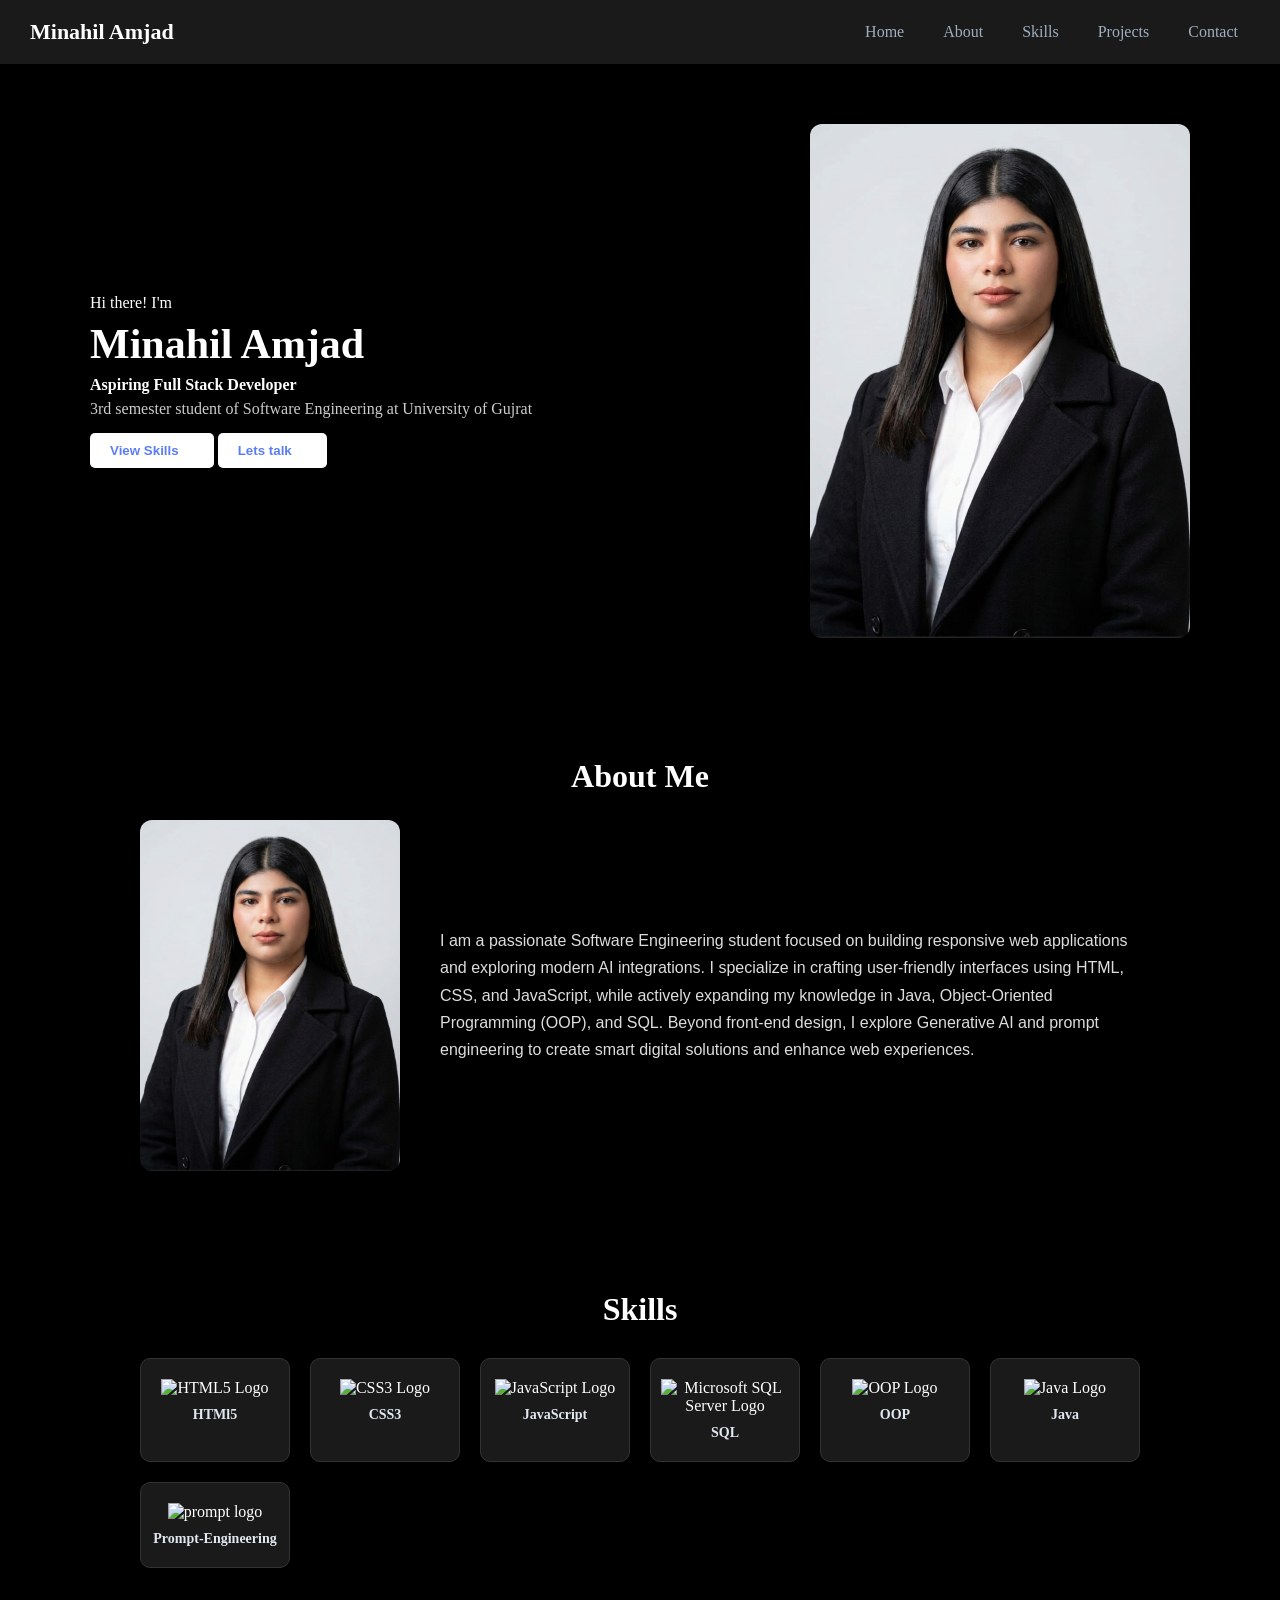
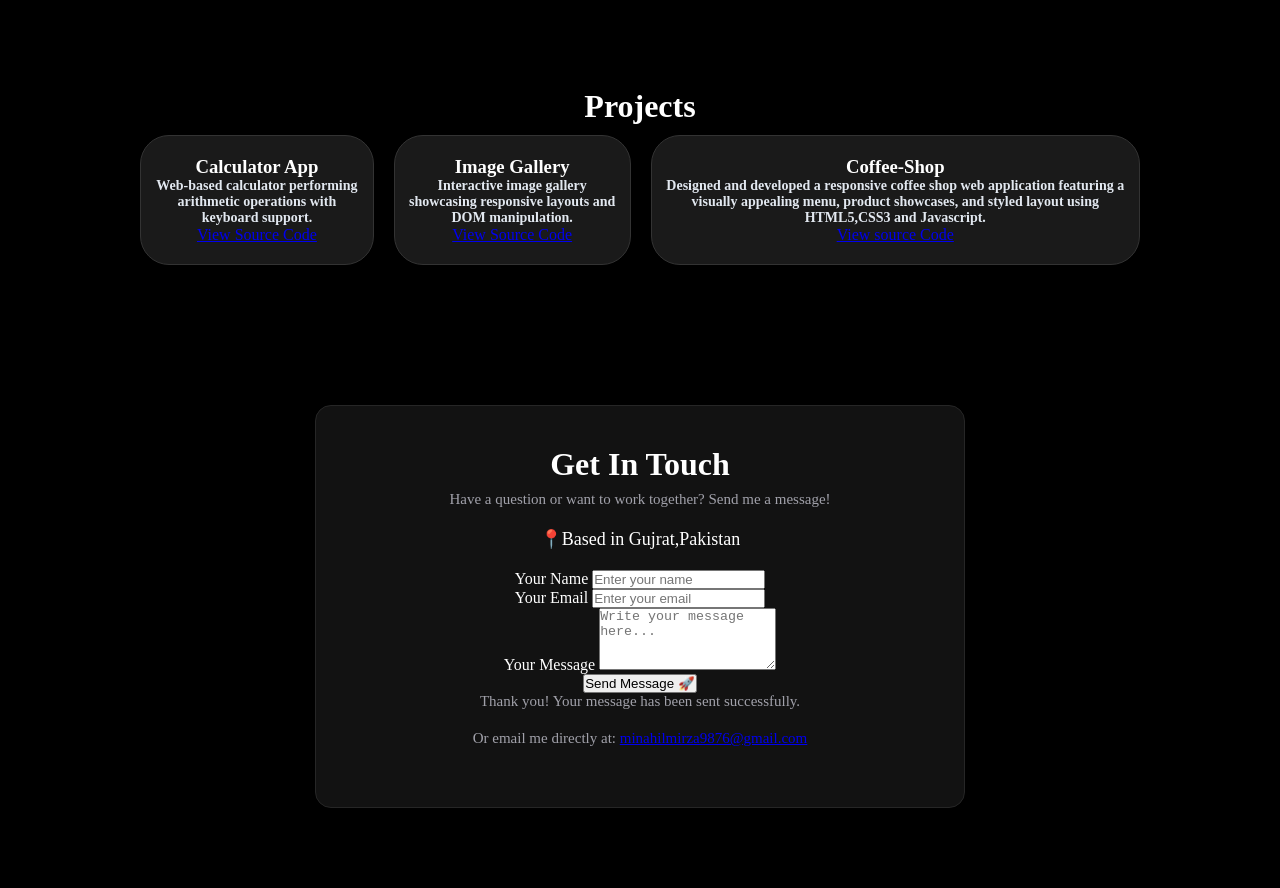
==== Portfolia/index.html @ fd956282 "Portfolia" ====
<!doctype html>
<html lang="en">
  <head>
    <meta charset="UTF-8" />
    <meta name="viewport" content="width=device-width, initial-scale=1.0" />
    <title>Minahil Amjad | Portfolio</title>
    <link rel="stylesheet" href="style.css" />
  </head>
  <body>
    <!-- Main Navigation -->
    <header>
      <div class="profile-name">Minahil Amjad</div>

      <nav class="topmenu">
        <a href="#home">Home</a>
        <a href="#about">About</a>
        <a href="#skills">Skills</a>
        <a href="#projects">Projects</a>
        <a href="#contact">Contact</a>
      </nav>
    </header>

    <!-- Hero / Home Section -->
    <section id="home">
      <!-- Left Box: Text Content -->
      <div class="home-text">
        <p>Hi there! I'm</p>
        <h1>Minahil Amjad</h1>
        <p class="subtitle">Aspiring Full Stack Developer</p>
        <p class="description">
          3rd semester student of Software Engineering at University of Gujrat
        </p>

        <div class="home-links">
          <button onclick="skills">
            <a href="#skills">View Skills</a>
          </button>
          <button onclick="contact">
            <a href="#contact">Lets talk</a>
          </button>
        </div>
      </div>

      <!-- Right Box: Image -->
      <div class="Myimage">
        <img src="Myimage.png" alt="Minahil Amjad headshot" />
      </div>
    </section>

    <!-- About Section -->
    <section id="about">
      <h2>About Me</h2>
      <div class="about-content">
        <img src="Myimage.png" alt="myimage" />

        <p>
          I am a passionate Software Engineering student focused on building
          responsive web applications and exploring modern AI integrations. I
          specialize in crafting user-friendly interfaces using HTML, CSS, and
          JavaScript, while actively expanding my knowledge in Java,
          Object-Oriented Programming (OOP), and SQL. Beyond front-end design, I
          explore Generative AI and prompt engineering to create smart digital
          solutions and enhance web experiences.
        </p>
      </div>
    </section>
    <!-- Skills Section -->
    <section id="skills">
      <h2>Skills</h2>
      <div class="skill-container">
        <div class="skill-card">
          <img
            src="https://cdn.jsdelivr.net/gh/devicons/devicon/icons/html5/html5-original.svg"
            alt="HTML5 Logo"
            width="50"
          />
          <p>HTMl5</p>
        </div>
        <div class="skill-card">
          <img
            src="https://cdn.jsdelivr.net/gh/devicons/devicon/icons/css3/css3-original.svg"
            alt="CSS3 Logo"
            width="50"
          />
          <p>CSS3</p>
        </div>
        <div class="skill-card">
          <img
            src="https://cdn.jsdelivr.net/gh/devicons/devicon/icons/javascript/javascript-original.svg"
            alt="JavaScript Logo"
            width="50"
          />
          <p>JavaScript</p>
        </div>
        <div class="skill-card">
          <img
            src="https://cdn.jsdelivr.net/gh/devicons/devicon/icons/microsoftsqlserver/microsoftsqlserver-plain.svg"
            alt="Microsoft SQL Server Logo"
            width="50"
          />
          <p>SQL</p>
        </div>
        <div class="skill-card">
          <img
            src="https://cdn.jsdelivr.net/gh/devicons/devicon/icons/codeigniter/codeigniter-plain.svg"
            alt="OOP Logo"
            width="50"
          />
          <p>OOP</p>
        </div>

        <div class="skill-card">
          <img
            src="https://cdn.jsdelivr.net/gh/devicons/devicon/icons/java/java-original.svg"
            alt="Java Logo"
            width="50"
          />
          <p>Java</p>
        </div>

        <div class="skill-card">
          <img
            src="https://api.iconify.design/lucide:sparkles.svg?color=%2338bdf8"
            alt="prompt logo"
            width="50"
          />
          <p>Prompt-Engineering</p>
        </div>
      </div>
    </section>

    <!-- Projects Section -->
    <section id="projects">
      <h2>Projects</h2>
      <div class="project-container">
        <div class="project-card">
          <h3>Calculator App</h3>
          <p>
            Web-based calculator performing arithmetic operations with keyboard
            support.
          </p>
          <a
            href="https://github.com/minahilmirza-only/Code-Alpha-Projects"
            target="_blank"
            rel="noopener"
            >View Source Code</a
          >
        </div>

        <div class="project-card">
          <h3>Image Gallery</h3>
          <p>
            Interactive image gallery showcasing responsive layouts and DOM
            manipulation.
          </p>
          <a
            href="https://github.com/minahilmirza-only/Code-Alpha-Projects"
            target="_blank"
            rel="noopener"
            >View Source Code</a
          >
        </div>

        <div class="project-card">
          <h3>Coffee-Shop</h3>
          <p>
            Designed and developed a responsive coffee shop web application
            featuring a visually appealing menu, product showcases, and styled
            layout using HTML5,CSS3 and Javascript.
          </p>
          <a
            href="https://github.com/minahilmirza-only/Coffee-Shop-Landing"
            target="_blank"
            rel="noopener"
            >View source Code
          </a>
        </div>
      </div>
    </section>

    <!-- Contact Section -->
    <section id="contact">
      <div class="contact-box">
        <h2>Get In Touch</h2>
        <p>Have a question or want to work together? Send me a message!</p>

        <!-- Location Display Badge -->
        <div class="location-badge">
          <p class="location-text">📍Based in Gujrat,Pakistan</p>
        </div>

        <!-- Interactive Form -->
        <form id="contactForm">
          <div class="input-field">
            <label for="userName">Your Name</label>
            <input
              type="text"
              id="userName"
              placeholder="Enter your name"
              required
            />
          </div>

          <div class="input-field">
            <label for="userEmail">Your Email</label>
            <input
              type="email"
              id="userEmail"
              placeholder="Enter your email"
              required
            />
          </div>

          <div class="input-field">
            <label for="userMessage">Your Message</label>
            <textarea
              id="userMessage"
              rows="4"
              placeholder="Write your message here..."
              required
            ></textarea>
          </div>

          <button type="submit" class="submit-btn">Send Message 🚀</button>
        </form>

        <!-- Success Pop-up Message -->
        <p id="successMessage" class="hidden-message">
          Thank you! Your message has been sent successfully.
        </p>

        <!-- Direct Email Fallback -->
        <div class="direct-contact">
          <p>
            Or email me directly at:
            <a href="mailto:minahilmirza9876@gmail.com"
              >minahilmirza9876@gmail.com</a
            >
          </p>
        </div>
      </div>
    </section>
  </body>
</html>
---- Portfolia/style.css ----
* {
  margin: 0;
  padding: 0;
  box-sizing: border-box; /* Ensures padding doesn't break width calculations */
}

body {
  background-color: black;
  color: white;
}

header {
  display: flex;
  justify-content: space-between;
  align-items: center;
  padding: 15px 30px;
  background-color: #1a1a1a;
  position: sticky;
  top: 0;
  z-index: 1000;
}

.profile-name {
  font-size: 22px;
  font-weight: bold;
}

section {
  width: 90%;
  max-width: 1000px;
  margin: 0 auto;
  padding: 60px 0;
}

.topmenu {
  display: flex;
  gap: 15px;
}

.topmenu a {
  padding: 8px 12px;
  color: #a0aec0;
  text-decoration: none;
}
.topmenu a:hover {
  color: white;
  font-weight: bold;
}
/* Home Section Layout */
#home {
  display: flex;
  align-items: center;
  justify-content: space-between;
  gap: 40px;
  width: 90%;
  max-width: 1100px;
  margin: 0 auto;
  padding: 60px 0;
}

.home-text {
  flex: 1;
}

.home-text h1 {
  font-size: 42px;
  margin: 8px 0;
}

.home-text .subtitle {
  font-weight: bold;
  margin-bottom: 6px;
}

.home-text .description {
  color: #cccccc;
  margin-bottom: 15px;
}

.home-links a {
  color: #5c7df6;
  text-decoration: none;
  margin-right: 15px;
  font-weight: bold;
}

.home-links button {
  padding: 10px 20px;
  background-color: white;
  border: none;
  border-radius: 5px;
}

.Myimage {
  width: 380px;
  flex-shrink: 0;
}

.Myimage img {
  width: 100%;
  height: auto;
  display: block;
  border-radius: 12px;
}

#about h2 {
  margin-bottom: 25px;
  text-align: center;
  font-size: 32px;
}

.about-content {
  display: flex;
  align-items: center;
  gap: 40px;
}

.about-content img {
  width: 260px;
  height: auto;
  border-radius: 12px;
  flex-shrink: 0;
}

.about-content p {
  font-size: 16px;
  line-height: 1.7;
  color: #dddddd;
  font-family: Arial, sans-serif;
  margin: 0;
  padding: 0;
}
/* Skills Section Main Wrapper */
#skills {
  width: 90%;
  max-width: 1000px;
  margin: 0 auto;
  padding: 60px 0;
}

#skills h2 {
  margin-bottom: 30px;
  text-align: center;
  font-size: 32px;
}
.skill-container {
  display: grid;
  grid-template-columns: repeat(auto-fit, minmax(130px, 1fr));
  gap: 20px;
  justify-content: center;
}
.skill-card {
  background-color: #1a1a1a;
  border: 1px solid #333333;
  border-radius: 10px;
  padding: 20px 10px;
  text-align: center;
  transition:
    transform 0.2s ease,
    border-color 0.2s ease;
}
.skill-card:hover {
  transform: translate(-5px);
  border-color: #38bdf8;
}
.skill-card img {
  margin-bottom: 10px;
}
.skill-card p {
  font-size: 14px;
  font-weight: bold;
  color: #e2e8f0;
}
#projects {
  width: 90%;
  max-width: 1000px;
  padding: 60px 0;
  margin: 0 auto;
}
#projects h2 {
  margin-bottom: 10px;
  text-align: center;
  font-size: 32px;
}
.project-container {
  display: flex;
  justify-content: center;
  gap: 20px;
}

.project-card {
  background-color: #1a1a1a;
  border: 1px solid #333333;
  border-radius: 29px;
  padding: 20px 10px;
  text-align: center;
  transition:
    transform 0.2s ease,
    border-color 0.2s ease;
}
.project-card:hover {
  transform: translateY(-5px);
  border-color: #38bdf8;
}

.project-card p {
  font-size: 14px;
  font-weight: bold;
  color: #e2e8f0;
}
#contact {
  width: 90%;
  max-width: 650px;
  margin: 0 auto;
  padding: 80px 0;
}

.contact-box {
  background-color: #121212;
  border: 1px solid #262626;
  border-radius: 16px;
  padding: 40px 30px;
  text-align: center;
  box-shadow: 0 10px 30px rgba(0, 0, 0, 0.5);
}
.contact-box h2 {
  font-size: 32px;
  color: #ffffff;
  margin-bottom: 8px;
}
.contact-box p {
  font-size: 15px;
  color: #a1a1aa;
  margin-bottom: 20px;
}
.location-badge p {
  color: white;
  font-size: 18px;
}
#contactForm {
  display: block;
  gap: 10px;
}
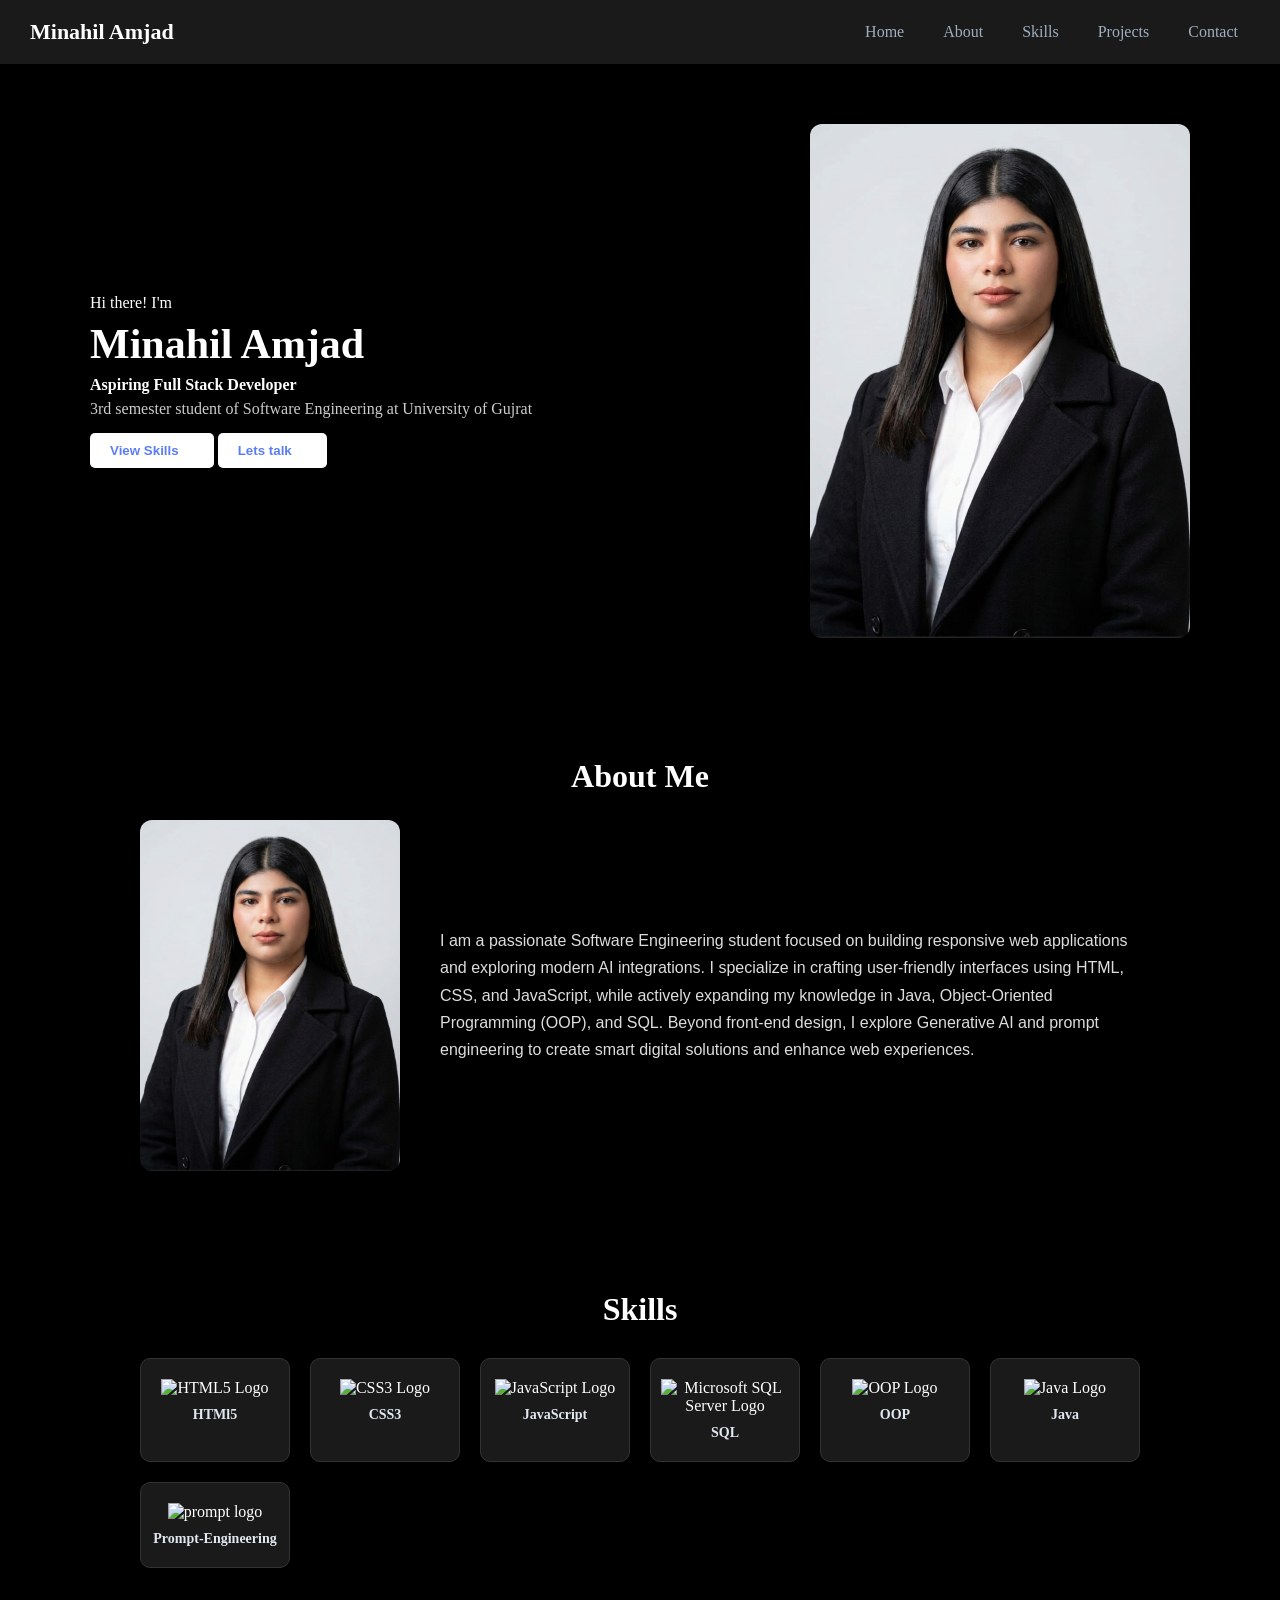
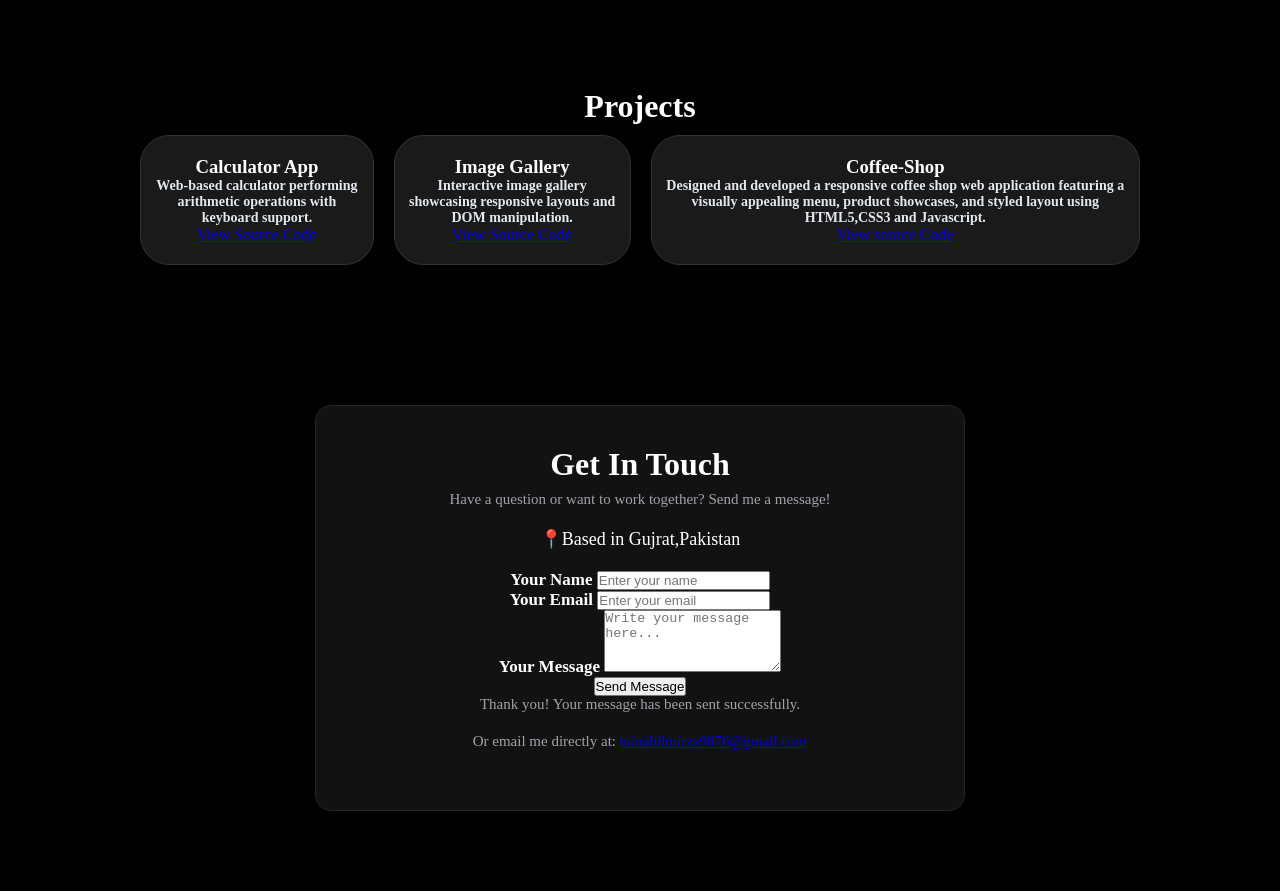
==== commit aeb019de: "Portfolia" ====
--- a/Portfolia/index.html
+++ b/Portfolia/index.html
@@ -221,7 +221,7 @@
             ></textarea>
           </div>
 
-          <button type="submit" class="submit-btn">Send Message 🚀</button>
+          <button type="submit" class="submit-btn">Send Message</button>
         </form>
 
         <!-- Success Pop-up Message -->
--- a/Portfolia/style.css
+++ b/Portfolia/style.css
@@ -241,3 +241,8 @@
   display: block;
   gap: 10px;
 }
+.input-field {
+  font-size: 17px;
+  font-weight: bold;
+  color: white;
+}
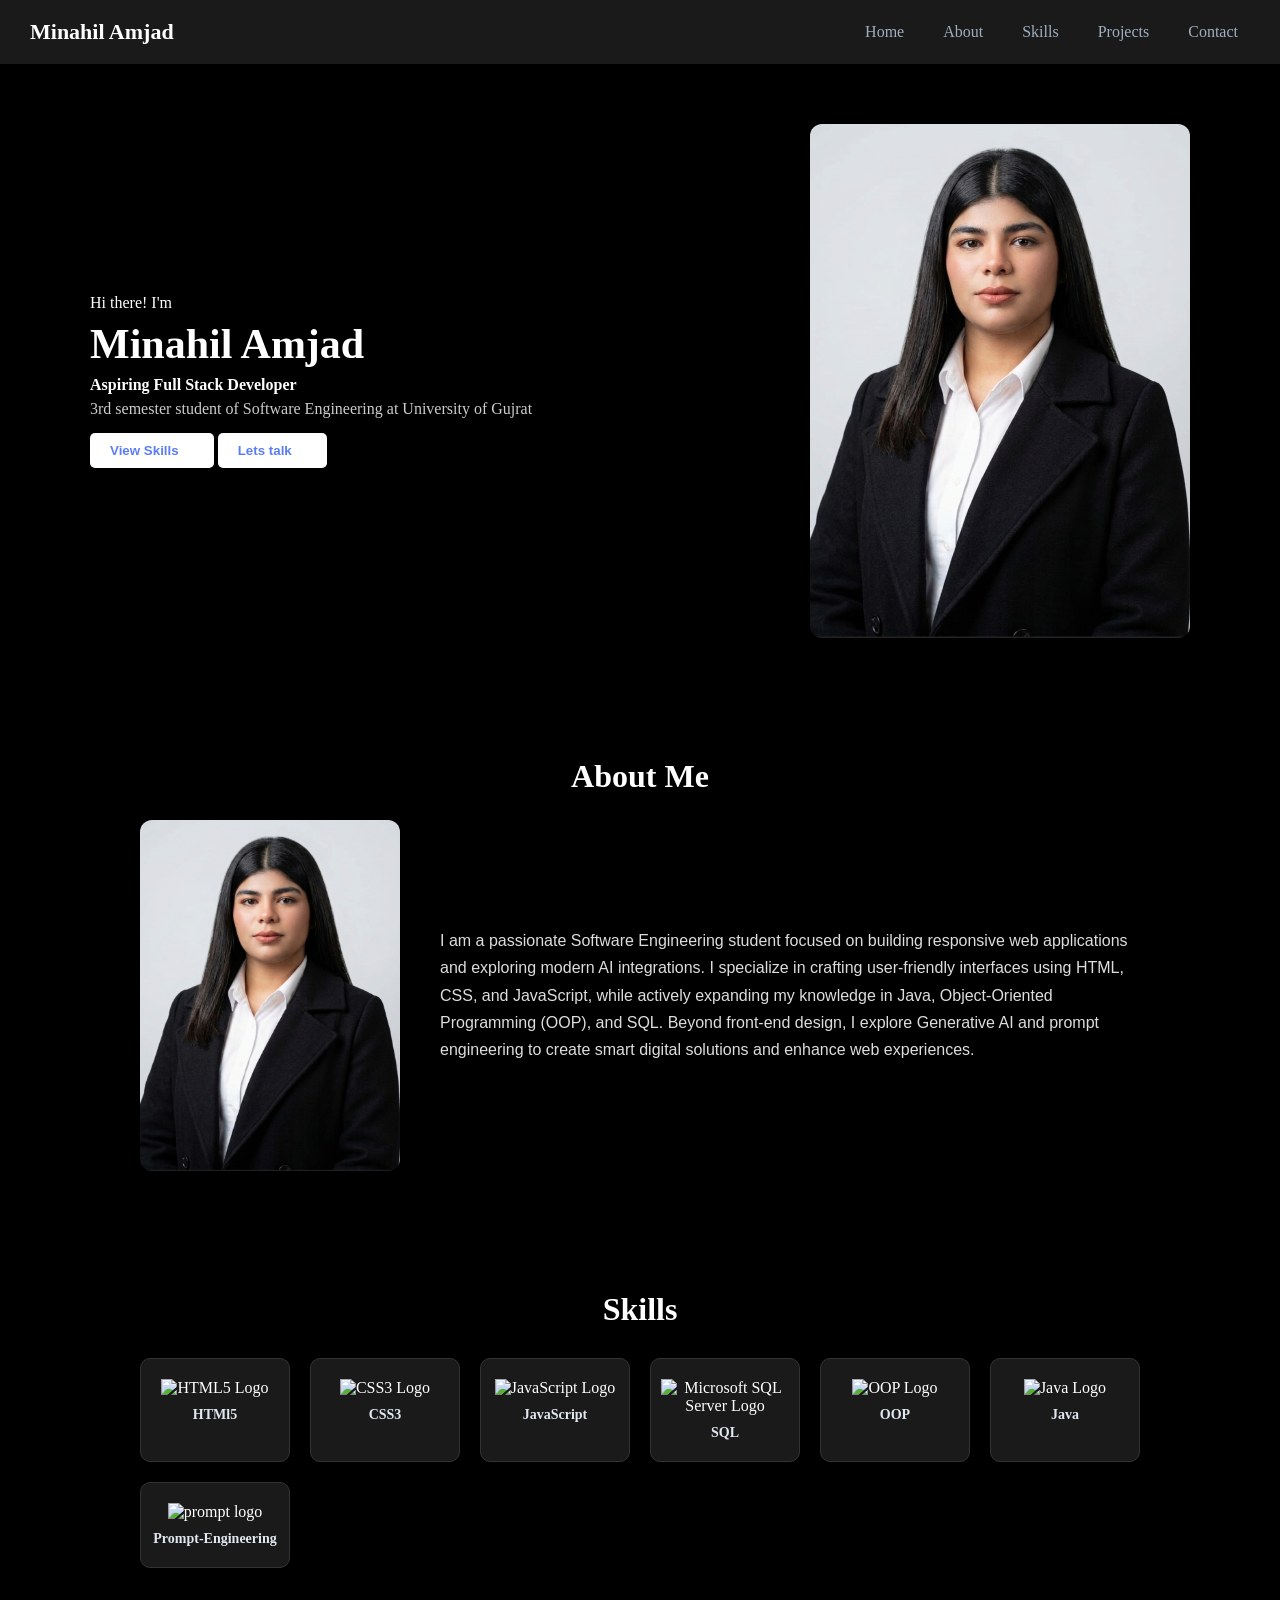
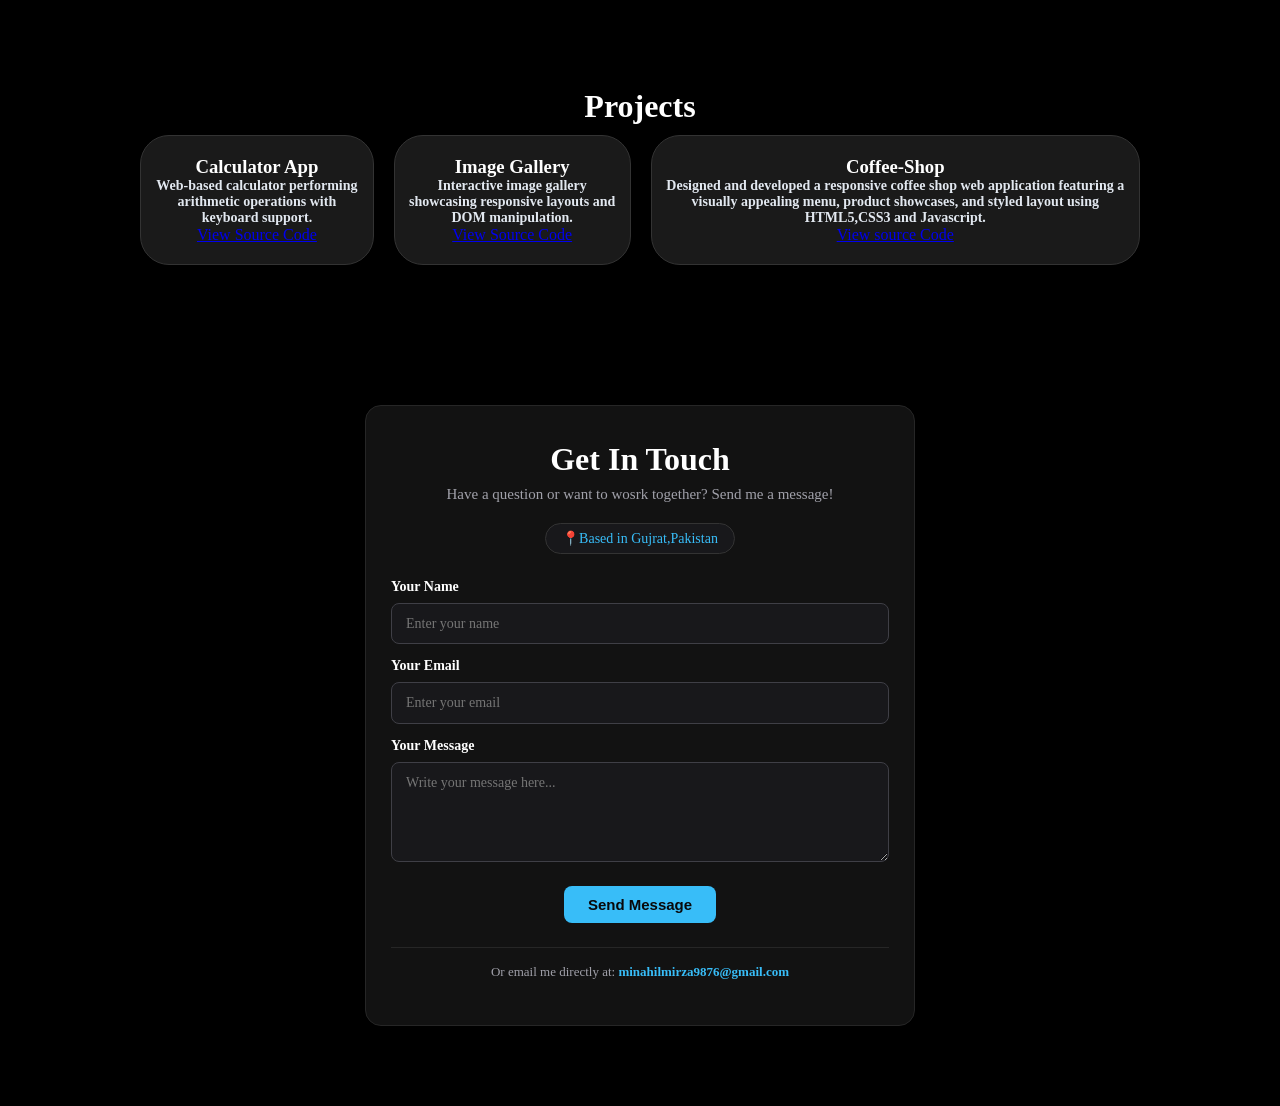
==== commit c21075e7: "Portfolia" ====
--- a/Portfolia/index.html
+++ b/Portfolia/index.html
@@ -182,7 +182,7 @@
     <section id="contact">
       <div class="contact-box">
         <h2>Get In Touch</h2>
-        <p>Have a question or want to work together? Send me a message!</p>
+        <p>Have a question or want to wosrk together? Send me a message!</p>
 
         <!-- Location Display Badge -->
         <div class="location-badge">
--- a/Portfolia/style.css
+++ b/Portfolia/style.css
@@ -208,9 +208,10 @@
   font-weight: bold;
   color: #e2e8f0;
 }
+
 #contact {
   width: 90%;
-  max-width: 650px;
+  max-width: 550px;
   margin: 0 auto;
   padding: 80px 0;
 }
@@ -219,30 +220,142 @@
   background-color: #121212;
   border: 1px solid #262626;
   border-radius: 16px;
-  padding: 40px 30px;
+  padding: 35px 25px 45px 25px;
   text-align: center;
   box-shadow: 0 10px 30px rgba(0, 0, 0, 0.5);
-}
+  box-sizing: border-box;
+  overflow: visible;
+}
+
 .contact-box h2 {
   font-size: 32px;
   color: #ffffff;
   margin-bottom: 8px;
 }
-.contact-box p {
+
+/* Specific Subtitle Paragraph */
+.contact-box > p {
   font-size: 15px;
   color: #a1a1aa;
   margin-bottom: 20px;
 }
-.location-badge p {
-  color: white;
-  font-size: 18px;
-}
+
+/* Location Badge */
+.location-badge {
+  display: inline-block;
+  background-color: #18181b;
+  border: 1px solid #333333;
+  padding: 6px 16px;
+  border-radius: 20px;
+  margin-bottom: 25px;
+}
+
+.location-badge .location-text {
+  color: #38bdf8;
+  font-size: 14px;
+  margin-bottom: 0;
+}
+
+/* Form Container */
 #contactForm {
-  display: block;
-  gap: 10px;
-}
+  display: flex;
+  flex-direction: column;
+  gap: 14px;
+  text-align: left;
+  margin-bottom: 20px;
+}
+
 .input-field {
-  font-size: 17px;
-  font-weight: bold;
-  color: white;
-}
+  display: flex;
+  flex-direction: column;
+  gap: 8px;
+}
+
+.input-field label {
+  font-size: 14px;
+  font-weight: bold;
+  color: #ffffff;
+}
+
+.input-field input,
+.input-field textarea {
+  width: 100%;
+  padding: 10px 14px;
+  line-height: 1.4;
+  background-color: #18181b;
+  border: 1px solid #3f3f46;
+  border-radius: 8px;
+  color: #ffffff;
+  font-size: 14px;
+  font-family: inherit;
+  outline: none;
+  box-sizing: border-box;
+  transition:
+    border-color 0.2s ease,
+    box-shadow 0.2s ease;
+}
+
+.input-field input:focus,
+.input-field textarea:focus {
+  border-color: #38bdf8;
+  box-shadow: 0 0 0 3px rgba(56, 189, 248, 0.15);
+}
+
+/* Submit Button Fixed */
+#contactForm .submit-btn {
+  background-color: #38bdf8;
+  color: #09090b;
+  font-size: 15px;
+  font-weight: bold;
+  padding: 10px 24px;
+  border: none;
+  border-radius: 8px;
+  cursor: pointer;
+  margin-top: 10px;
+  align-self: center;
+  width: fit-content;
+  transition:
+    background-color 0.2s ease,
+    transform 0.1s ease;
+}
+
+#contactForm .submit-btn:hover {
+  background-color: #7dd3fc;
+  transform: translateY(-2px);
+}
+
+/* Hidden Message */
+.hidden-message {
+  display: none;
+  color: #4ade80;
+  font-size: 14px;
+  margin-top: 15px;
+}
+
+/* Direct Contact Footer Link */
+.direct-contact {
+  margin-top: 24px;
+  padding-top: 16px;
+  border-top: 1px solid #262626;
+  font-size: 13px;
+  color: #a1a1aa;
+  word-wrap: break-word;
+  overflow-wrap: break-word;
+}
+
+.direct-contact p {
+  margin-bottom: 0;
+}
+
+.direct-contact a {
+  color: #38bdf8;
+  text-decoration: none;
+  font-weight: 600;
+  display: inline-block;
+  max-width: 100%;
+  word-break: break-all;
+}
+
+.direct-contact a:hover {
+  text-decoration: underline;
+}
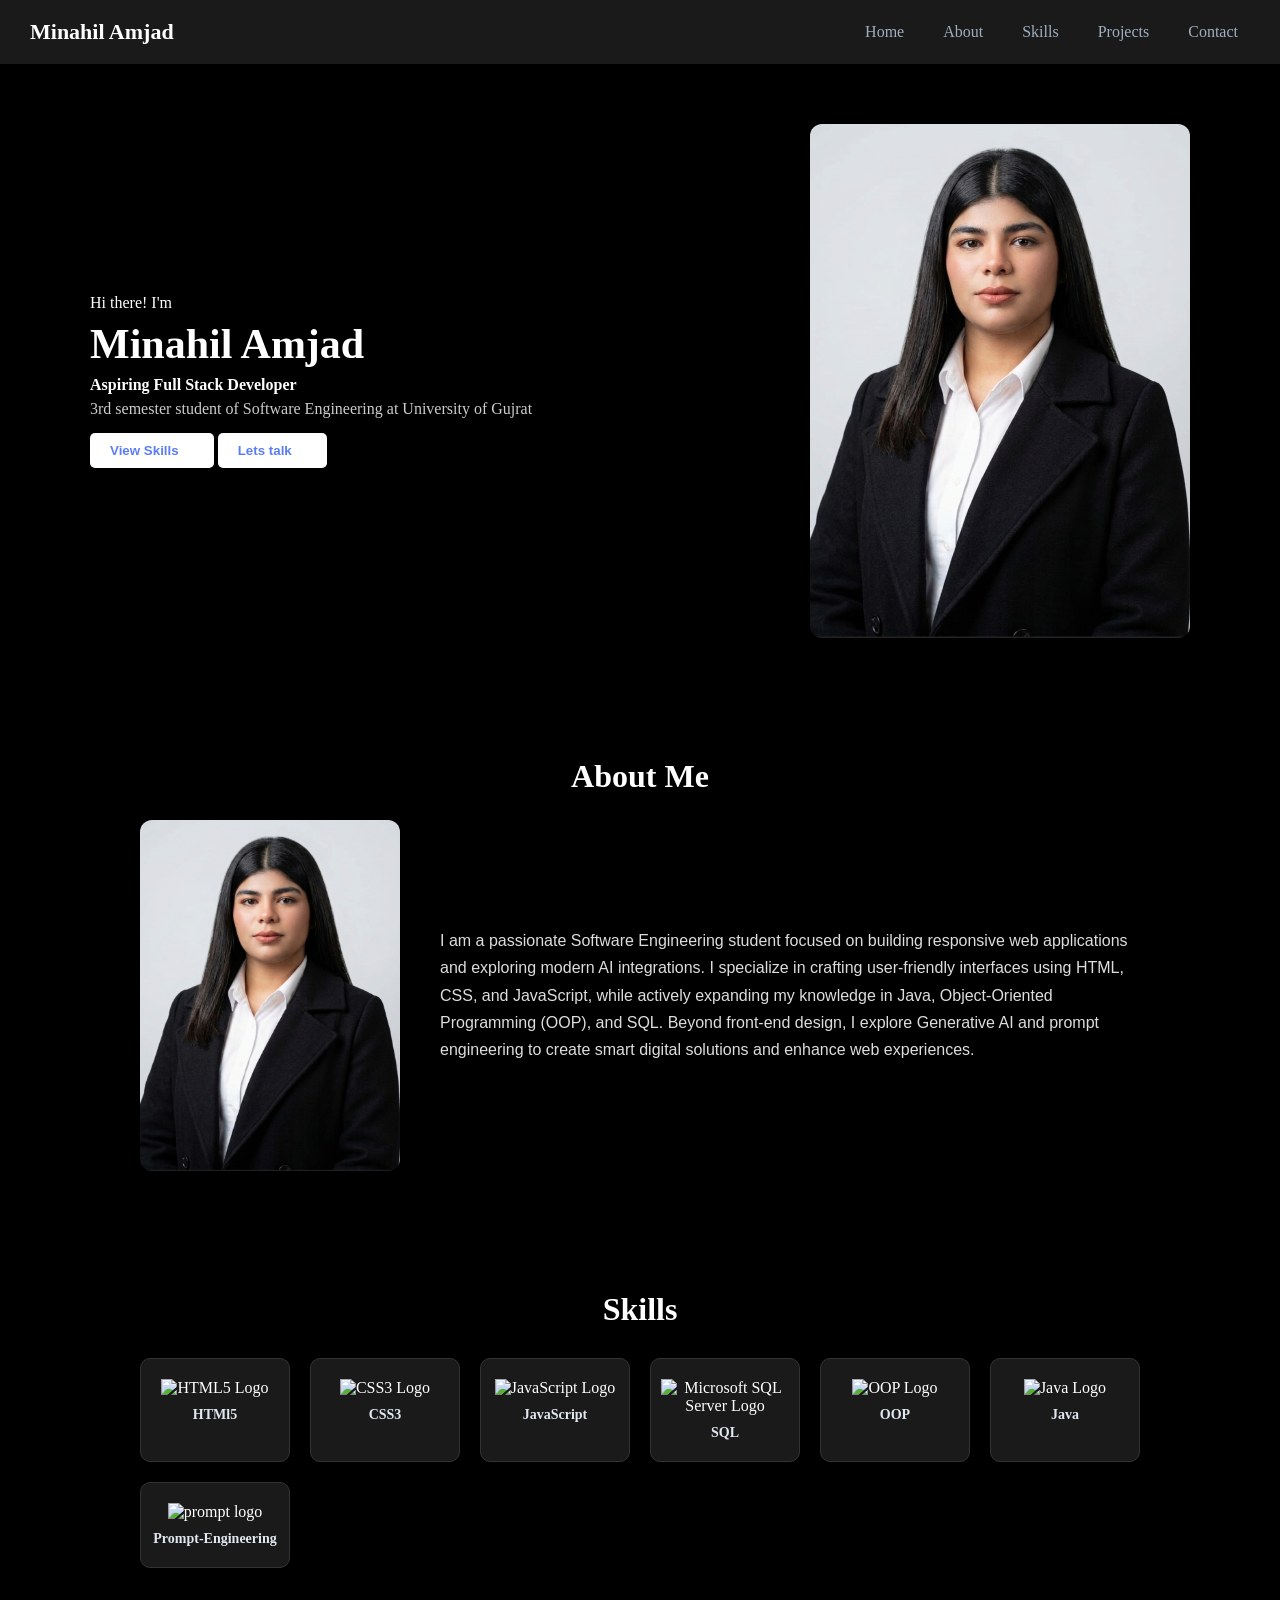
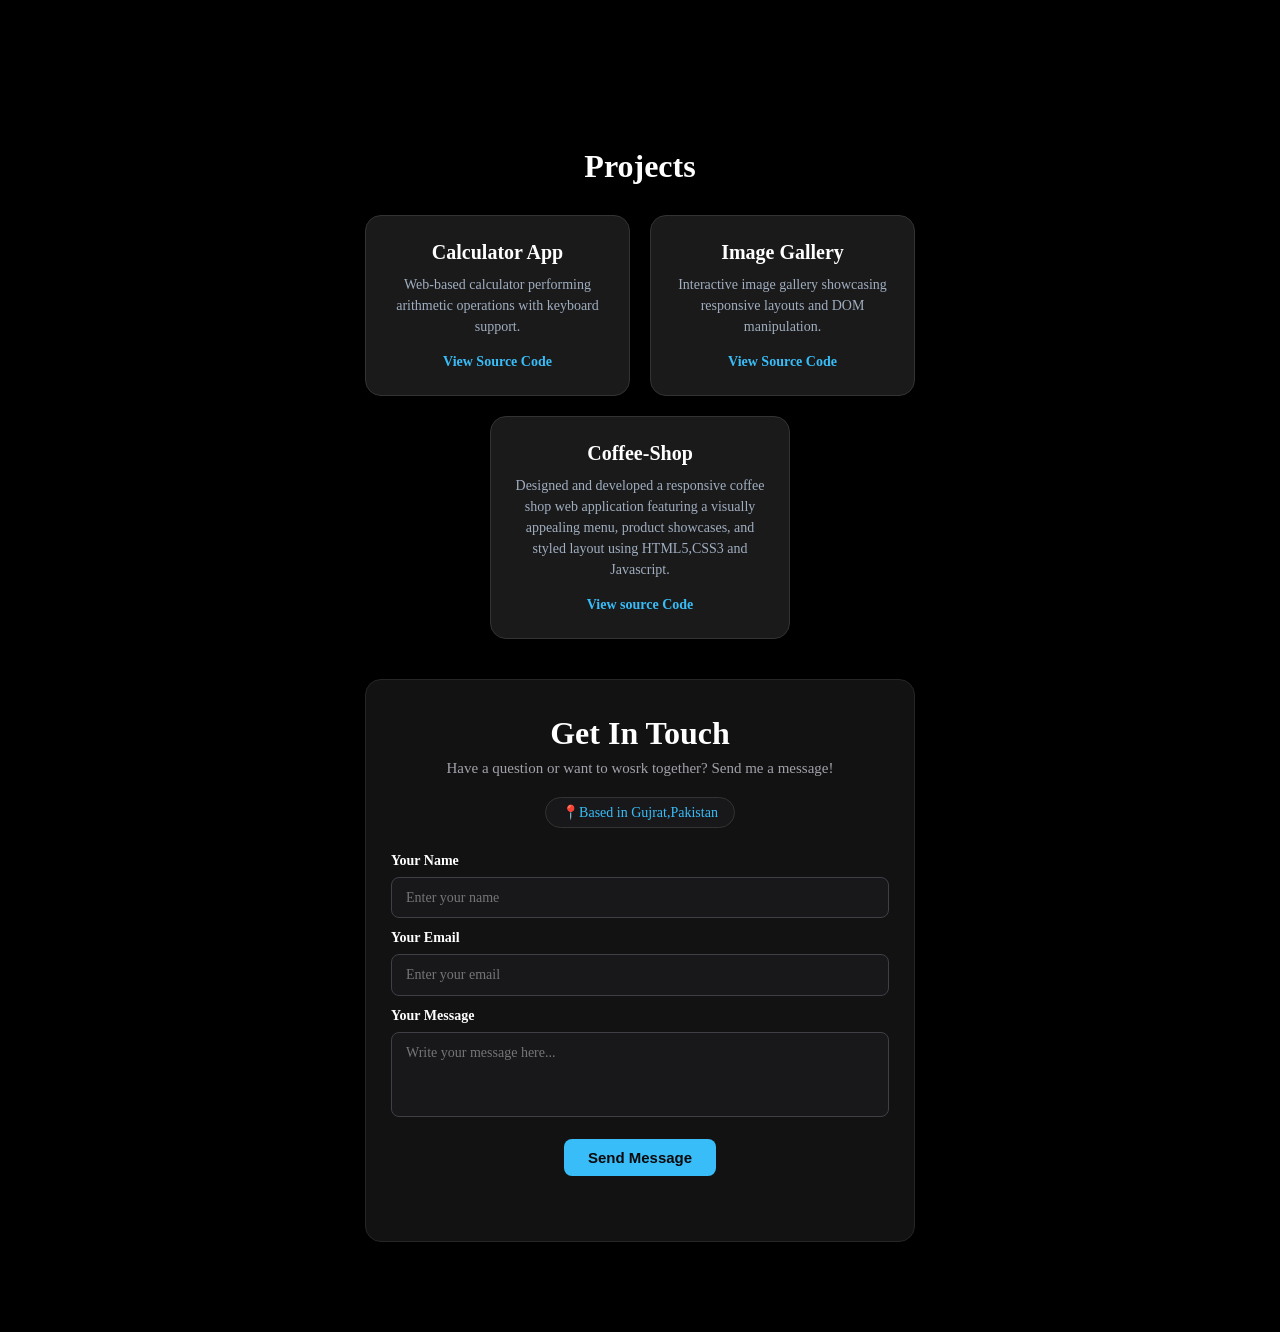
==== commit dd70e572: "Portfolia" ====
--- a/Portfolia/index.html
+++ b/Portfolia/index.html
@@ -228,16 +228,6 @@
         <p id="successMessage" class="hidden-message">
           Thank you! Your message has been sent successfully.
         </p>
-
-        <!-- Direct Email Fallback -->
-        <div class="direct-contact">
-          <p>
-            Or email me directly at:
-            <a href="mailto:minahilmirza9876@gmail.com"
-              >minahilmirza9876@gmail.com</a
-            >
-          </p>
-        </div>
       </div>
     </section>
   </body>
--- a/Portfolia/style.css
+++ b/Portfolia/style.css
@@ -2,6 +2,18 @@
   margin: 0;
   padding: 0;
   box-sizing: border-box; /* Ensures padding doesn't break width calculations */
+}
+
+body,
+section,
+#home,
+#about,
+#skills,
+#projects,
+#contact {
+  height: 1000%;
+  min-height: fit-content;
+  overflow: visible;
 }
 
 body {
@@ -30,6 +42,7 @@
   max-width: 1000px;
   margin: 0 auto;
   padding: 60px 0;
+  height: auto;
 }
 
 .topmenu {
@@ -136,6 +149,7 @@
   max-width: 1000px;
   margin: 0 auto;
   padding: 60px 0;
+  height: 100%;
 }
 
 #skills h2 {
@@ -173,47 +187,73 @@
 }
 #projects {
   width: 90%;
-  max-width: 1000px;
-  padding: 60px 0;
+  max-width: 550px;
   margin: 0 auto;
+  padding: 40px 0 20px 0;
+  margin-top: 60px;
 }
 #projects h2 {
   margin-bottom: 10px;
   text-align: center;
   font-size: 32px;
+  padding: 20px;
 }
 .project-container {
   display: flex;
   justify-content: center;
+  flex-wrap: wrap; /* Fix: Flex wrap responsive layout align karega */
   gap: 20px;
 }
 
 .project-card {
   background-color: #1a1a1a;
   border: 1px solid #333333;
-  border-radius: 29px;
-  padding: 20px 10px;
-  text-align: center;
+  border-radius: 16px;
+  padding: 25px 20px;
+  text-align: center;
+  flex: 1;
+  min-width: 250px;
+  max-width: 300px;
   transition:
     transform 0.2s ease,
     border-color 0.2s ease;
 }
+
 .project-card:hover {
   transform: translateY(-5px);
   border-color: #38bdf8;
 }
 
+.project-card h3 {
+  font-size: 20px;
+  color: #ffffff;
+  margin-bottom: 10px;
+}
+
 .project-card p {
   font-size: 14px;
-  font-weight: bold;
-  color: #e2e8f0;
+  color: #a0aec0;
+  line-height: 1.5;
+  margin-bottom: 15px;
+  font-weight: normal; /* Paragraph ko light formatting di hai */
+}
+
+.project-card a {
+  color: #38bdf8;
+  text-decoration: none;
+  font-weight: bold;
+  font-size: 14px;
+}
+
+.project-card a:hover {
+  text-decoration: underline;
 }
 
 #contact {
   width: 90%;
   max-width: 550px;
-  margin: 0 auto;
-  padding: 80px 0;
+  margin: 0 auto 50px auto;
+  padding: 20px 0 40px 0;
 }
 
 .contact-box {
@@ -260,7 +300,7 @@
 #contactForm {
   display: flex;
   flex-direction: column;
-  gap: 14px;
+  gap: 12px;
   text-align: left;
   margin-bottom: 20px;
 }
@@ -277,8 +317,7 @@
   color: #ffffff;
 }
 
-.input-field input,
-.input-field textarea {
+.input-field input {
   width: 100%;
   padding: 10px 14px;
   line-height: 1.4;
@@ -294,7 +333,24 @@
     border-color 0.2s ease,
     box-shadow 0.2s ease;
 }
-
+.input-field textarea {
+  width: 100%;
+  height: 85px; /* Compact vertical height */
+  padding: 10px 14px;
+  line-height: 1.4;
+  background-color: #18181b;
+  border: 1px solid #3f3f46;
+  border-radius: 8px;
+  color: #ffffff;
+  font-size: 14px;
+  font-family: inherit;
+  outline: none;
+  box-sizing: border-box;
+  resize: none; /* User drag resize disable karega */
+  transition:
+    border-color 0.2s ease,
+    box-shadow 0.2s ease;
+}
 .input-field input:focus,
 .input-field textarea:focus {
   border-color: #38bdf8;
@@ -331,31 +387,3 @@
   font-size: 14px;
   margin-top: 15px;
 }
-
-/* Direct Contact Footer Link */
-.direct-contact {
-  margin-top: 24px;
-  padding-top: 16px;
-  border-top: 1px solid #262626;
-  font-size: 13px;
-  color: #a1a1aa;
-  word-wrap: break-word;
-  overflow-wrap: break-word;
-}
-
-.direct-contact p {
-  margin-bottom: 0;
-}
-
-.direct-contact a {
-  color: #38bdf8;
-  text-decoration: none;
-  font-weight: 600;
-  display: inline-block;
-  max-width: 100%;
-  word-break: break-all;
-}
-
-.direct-contact a:hover {
-  text-decoration: underline;
-}
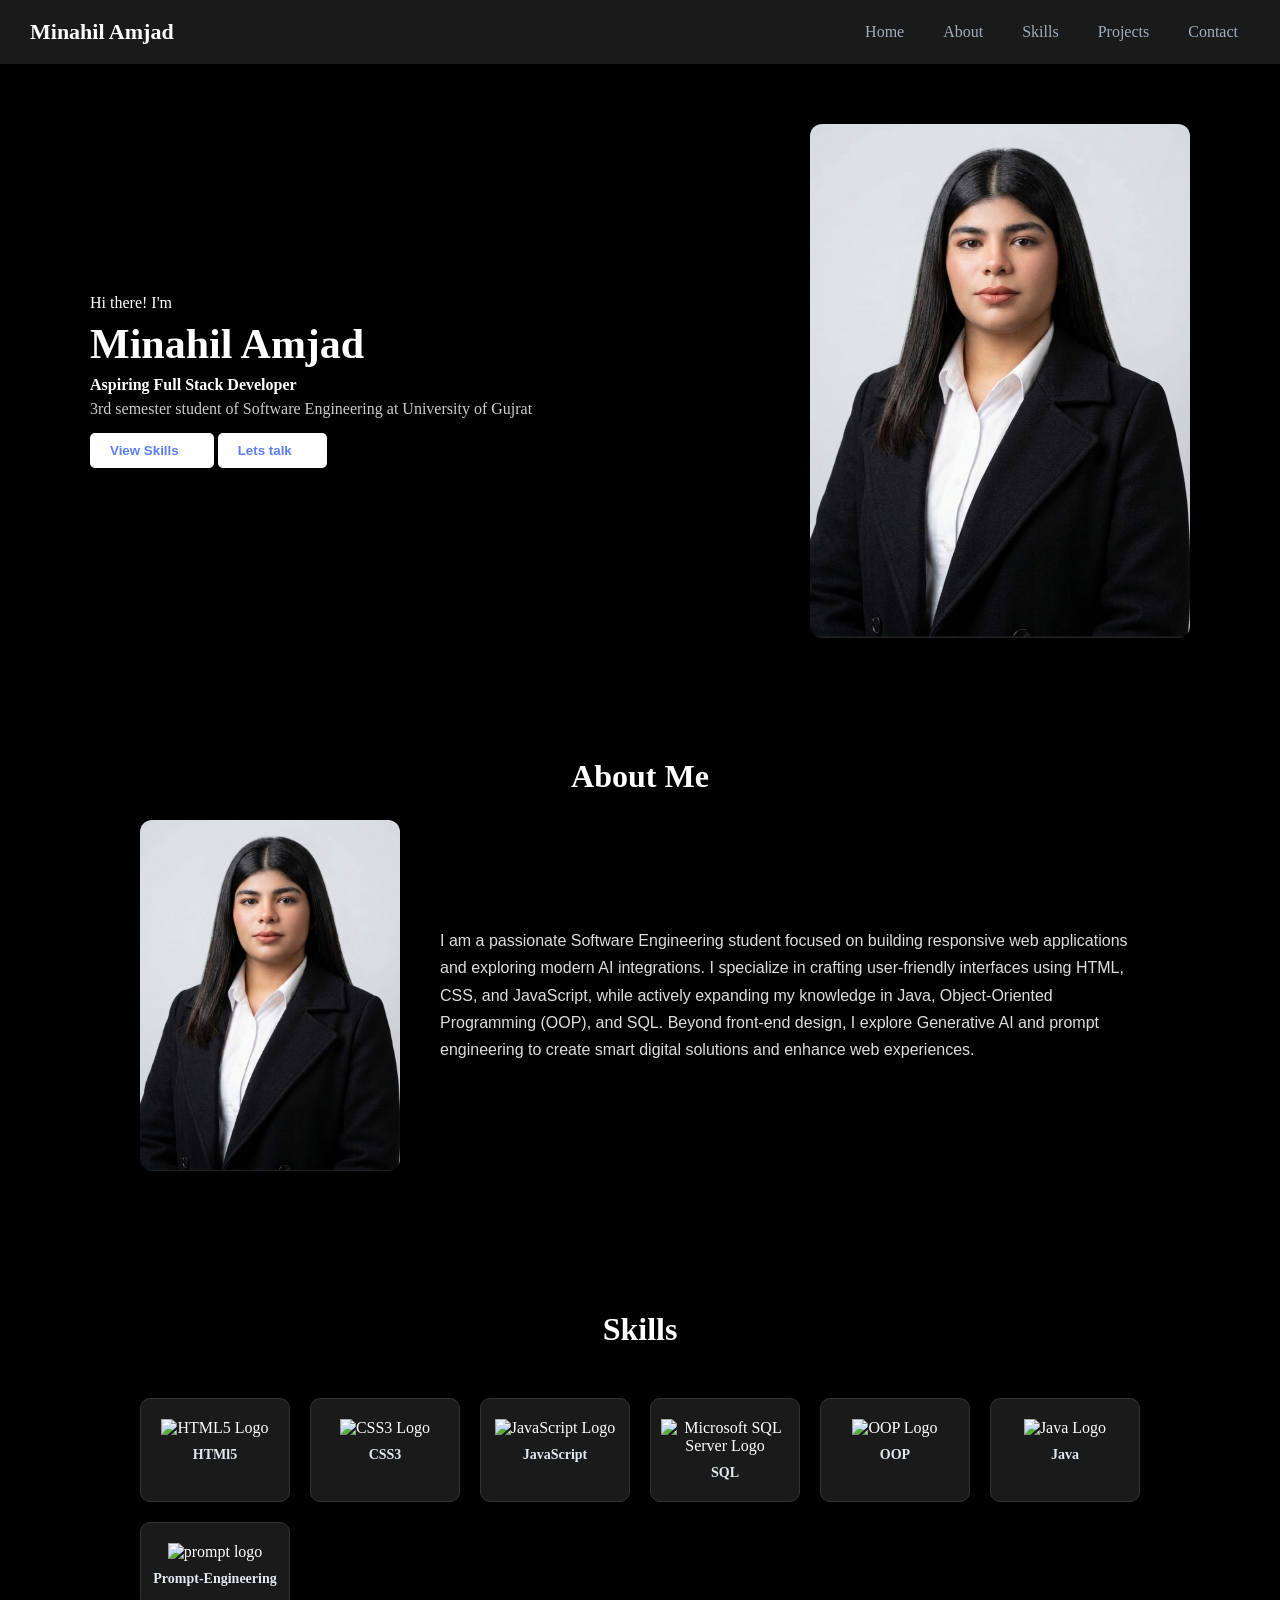
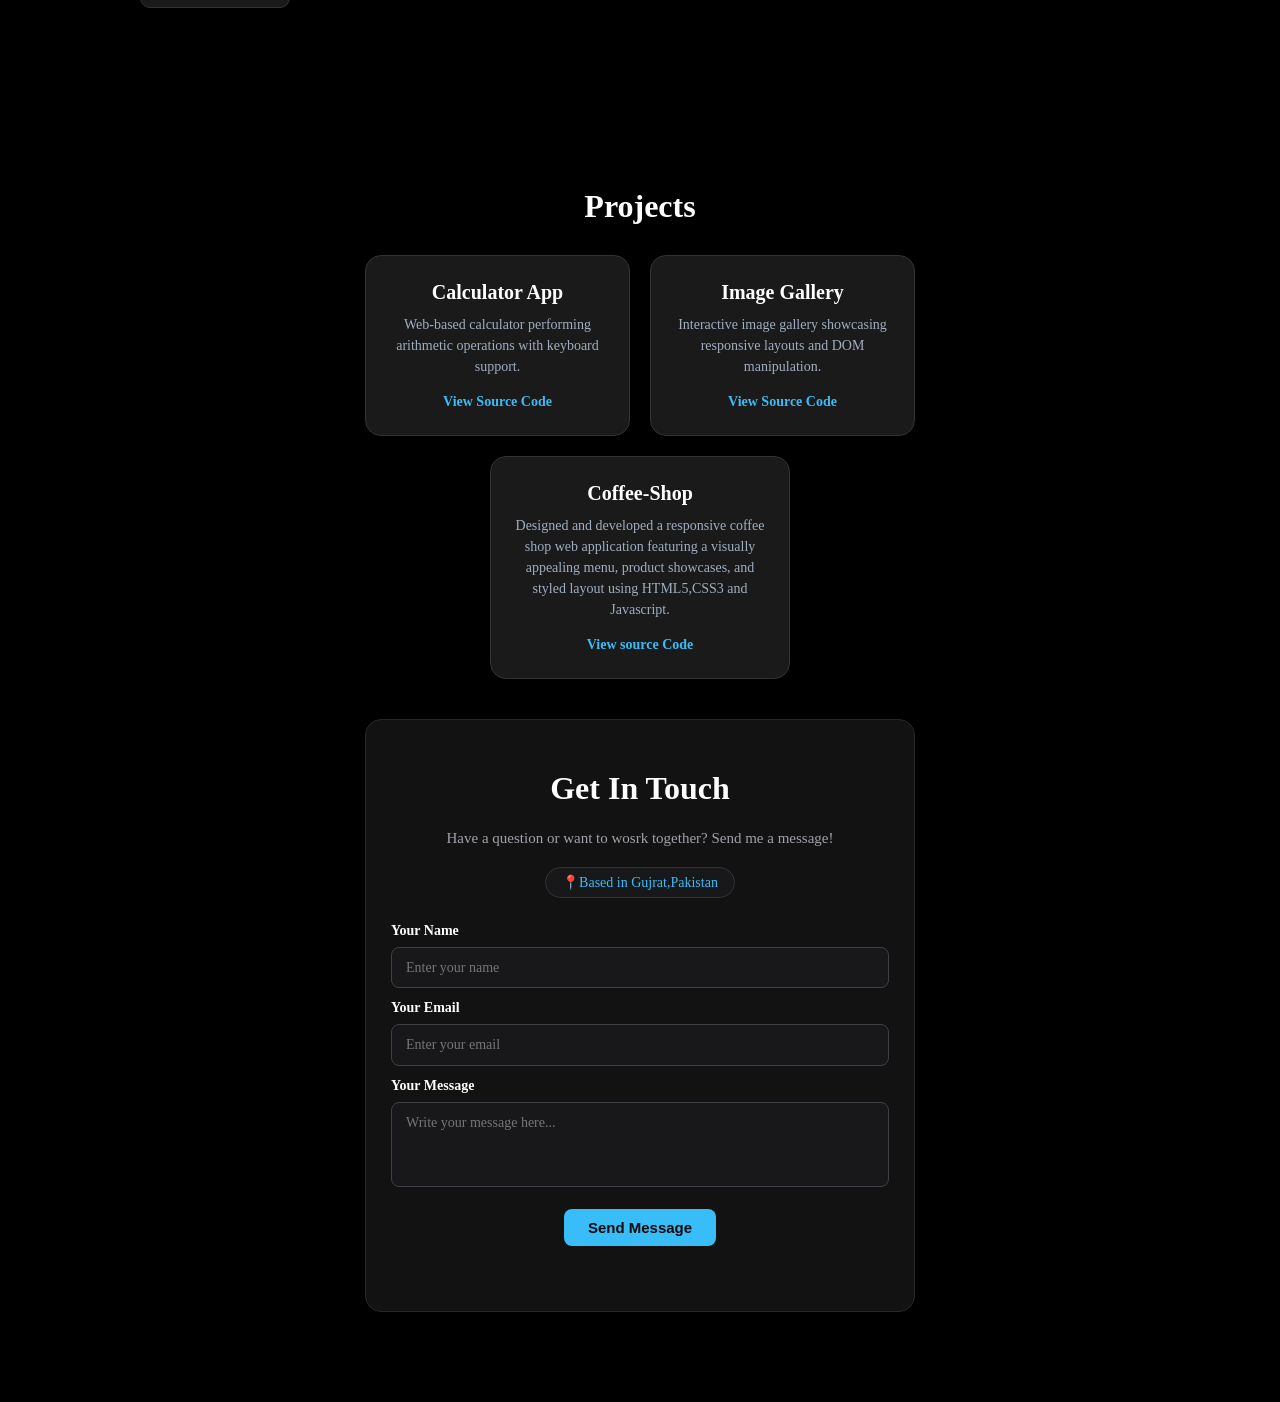
==== commit 1cbad0d4: "Portfolia" ====
--- a/Portfolia/index.html
+++ b/Portfolia/index.html
@@ -230,5 +230,6 @@
         </p>
       </div>
     </section>
+    <script src="script.js"></script>
   </body>
 </html>
--- a/Portfolia/style.css
+++ b/Portfolia/style.css
@@ -156,6 +156,7 @@
   margin-bottom: 30px;
   text-align: center;
   font-size: 32px;
+  padding: 20px;
 }
 .skill-container {
   display: grid;
@@ -271,6 +272,7 @@
   font-size: 32px;
   color: #ffffff;
   margin-bottom: 8px;
+  padding: 15px;
 }
 
 /* Specific Subtitle Paragraph */
